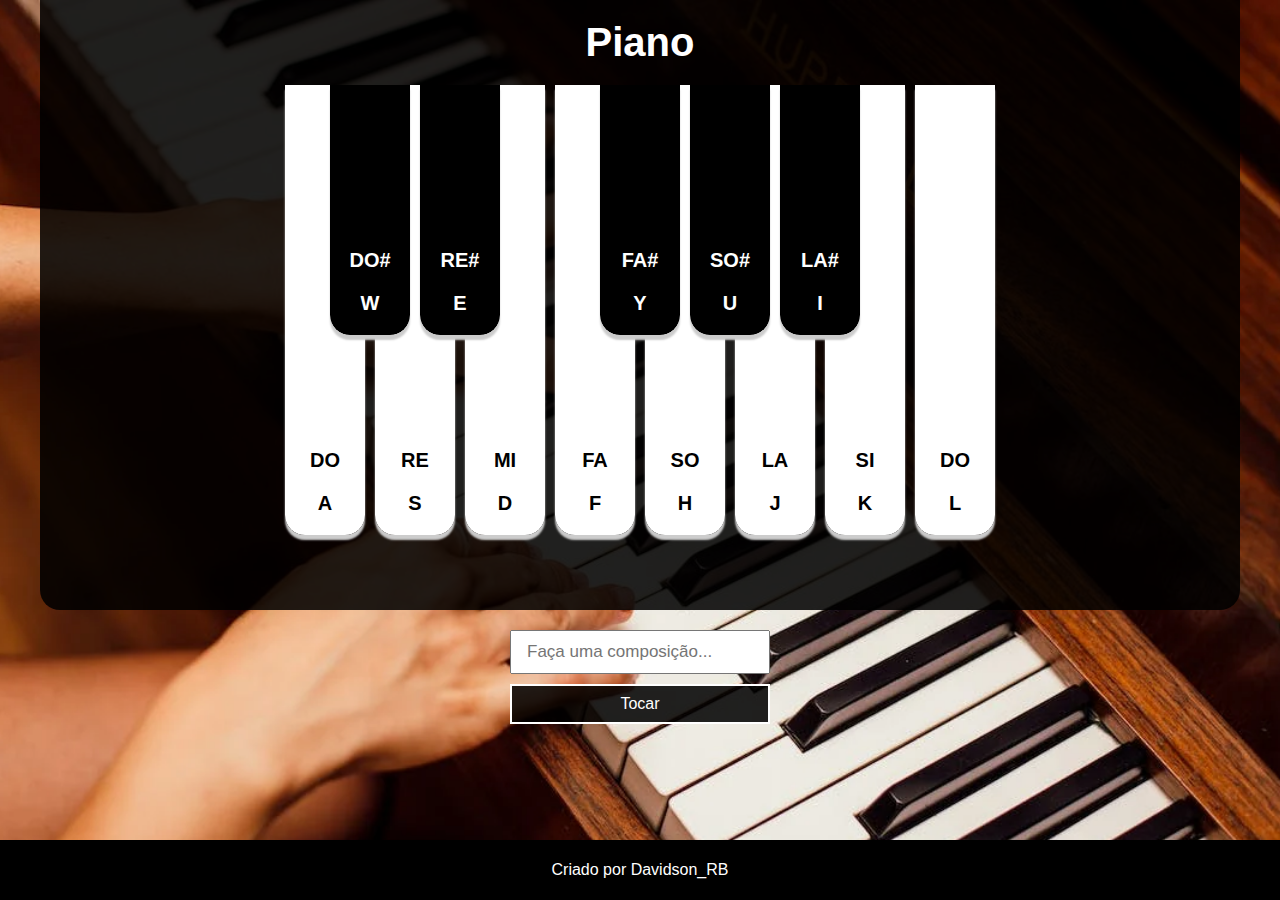
==== Piano/index.html @ a099ec57 "Piano" ====
<!DOCTYPE html>
<html lang="pt">

<head>
    <meta charset="UTF-8">
    <meta http-equiv="X-UA-Compatible" content="IE=edge">
    <meta name="viewport" content="width=device-width, initial-scale=1.0">
    <title>Instrumentos</title>
    <link rel="stylesheet" href="style.css" />
</head>

<body>

    <section id="teclado">
        <div class="teclado-area">
            <div class="teclado">
                <div class="titulo">
                    <h1>Piano</h1>
                </div>
                <div class="botoes">
                    <div class="conjuntoBtn">
                        <div data-key="keya" class="branco key">
                            <span>
                                <p>DO</p>
                                <p>A</p>
                            </span>
                        </div>
                        <div data-key="keyw" class="preto key">
                            <span>
                                <p>DO#</p>
                                <p>W</p>
                            </span>
                        </div>
                    </div>
                    <div class="conjuntoBtn">
                        <div data-key="keys" class="branco key">
                            <span>
                                <p>RE</p>
                                <p>S</p>
                            </span>
                        </div>
                        <div data-key="keye" class="preto key">
                            <span>
                                <p>RE#</p>
                                <p>E</p>
                            </span>
                        </div>
                    </div>
                    <div class="conjuntoBtn">
                        <div data-key="keyd" class="branco key">
                            <span>
                                <p>MI</p>
                                <p>D</p>
                            </span>
                        </div>
                    </div>
                    <div class="conjuntoBtn">
                        <div data-key="keyf" class="branco key">
                            <span>
                                <p>FA</p>
                                <p>F</p>
                            </span>
                        </div>
                        <div data-key="keyy" class="preto key">
                            <span>
                                <p>FA#</p>
                                <p>Y</p>
                            </span>
                        </div>
                    </div>
                    <div class="conjuntoBtn">
                        <div data-key="keyh" class="branco key">
                            <span>
                                <p>SO</p>
                                <p>H</p>
                            </span>
                        </div>
                        <div data-key="keyu" class="preto key">
                            <span>
                                <p>SO#</p>
                                <p>U</p>
                            </span>
                        </div>
                    </div>
                    <div class="conjuntoBtn">
                        <div data-key="keyj" class="branco key">
                            <span>
                                <p>LA</p>
                                <p>J</p>
                            </span>
                        </div>
                        <div data-key="keyi" class="preto key">
                            <span>
                                <p>LA#</p>
                                <p>I</p>
                            </span>
                        </div>
                    </div>
                    <div class="conjuntoBtn">
                        <div data-key="keyk" class="branco key">
                            <span>
                                <p>SI</p>
                                <p>K</p>
                            </span>
                        </div>
                    </div>
                    <div class="conjuntoBtn">
                        <div data-key="keyl" class="branco key">
                            <span>
                                <p>DO</p>
                                <p>L</p>
                            </span>
                        </div>
                    </div>
                </div>
            </div>
            <div class="composer">
                <input type="text" id="input" placeholder="Faça uma composição..." />
                <button>Tocar</button>
            </div>
        </div>
        <footer>Criado por Davidson_RB</footer>
    </section>

    <audio id="s_keya" src="sounds/Grand_Imperial - C2_48L.wav"></audio>
    <audio id="s_keyw" src="sounds/Grand_Imperial - Db2_49L.wav"></audio>
    <audio id="s_keys" src="sounds/Grand_Imperial - D2_50L.wav"></audio>
    <audio id="s_keye" src="sounds/Grand_Imperial - Eb2_51L.wav"></audio>
    <audio id="s_keyd" src="sounds/Grand_Imperial - E2_52L.wav"></audio>
    <audio id="s_keyf" src="sounds/Grand_Imperial - F2_53L.wav"></audio>
    <audio id="s_keyy" src="sounds/Grand_Imperial - Gb2_54L.wav"></audio>
    <audio id="s_keyh" src="sounds/Grand_Imperial - G2_55L.wav"></audio>
    <audio id="s_keyu" src="sounds/Grand_Imperial - Ab2_56L.wav"></audio>
    <audio id="s_keyj" src="sounds/Grand_Imperial - A2_57L.wav"></audio>
    <audio id="s_keyi" src="sounds/Grand_Imperial - Bb2_58L.wav"></audio>
    <audio id="s_keyk" src="sounds/Grand_Imperial - B2_59L.wav"></audio>
    <audio id="s_keyl" src="sounds/Grand_Imperial - C3_60L.wav"></audio>


    <script src="script.js"></script>
</body>

</html>
---- Piano/style.css ----
* {
    margin: 0;
    padding: 0;
    box-sizing: border-box;
    font-family: Arial, Helvetica, sans-serif;
}

#teclado {
    background-image: url(img/back.webp);
    background-position: center;
    background-size: cover;
    min-height: 100vh;
}

.teclado-area {
    display: flex;
    flex-direction: column;
    align-items: center;
    height: calc(100vh - 60px);
    user-select: none;
}

.teclado .titulo {
    width: 100%;
    text-align: center;
    padding: 20px;
    font-size: 20px;
    color: #FFF;
}

.teclado {
    width: 1200px;
    height: 610px;
    display: flex;
    justify-content: center;
    align-items: center;
    flex-direction: column;
    background-color: #000D;
    border-radius: 0 0 20px 20px;
    font-weight: bold;
}

.teclado .botoes {
    display: grid;
    grid-template-columns: repeat(8, 1fr);
    height: 100%;
    gap: 10px;
}

.conjuntoBtn {
    display: flex;
    position: relative;
}

.conjuntoBtn .branco {
    width: 80px;
    height: 450px;
    background-color: #FFF;
    border-radius: 0 0 20px 20px;
}

.branco span {
    height: 100%;
    display: flex;
    flex-direction: column;
    justify-content: flex-end;
    align-items: center;
    box-shadow: 0 5px 2px #CCC;
    border-radius: inherit;
}

.branco span p {
    margin-bottom: 20px;
    font-size: 20px;
}

.conjuntoBtn .preto {
    width: 80px;
    height: 250px;
    position: absolute;
    z-index: 99;
    margin-left: 45px;
    background-color: #000;
    border-radius: 0 0 20px 20px;
}

.preto span {
    height: 100%;
    display: flex;
    flex-direction: column;
    justify-content: flex-end;
    align-items: center;
    box-shadow: 0 5px 2px #CCC;
    border-radius: inherit;
}

.preto span p {
    color: #FFF;
    margin-bottom: 20px;
    font-size: 20px;
}

.branco.key.active {
    position: relative;
}

.key.active {
    top: 50px;
    /* transition: all ease 0.3; */
}

/* COMPOSER */
.composer {
    width: 260px;
    margin-top: 20px;
}

.composer #input {
    width: 100%;
    outline: none;
    font-size: 17px;
    padding: 10px 15px;
}

.composer button {
    width: 100%;
    height: 40px;
    background: #000D;
    border: 2px solid #FFF;
    color: #FFF;
    font-size: 16px;
    margin-top: 10px;
    cursor: pointer;
}

.composer button:hover {
    background-color: #0003;
}

/* FOOTER */
footer {
    display: flex;
    justify-content: center;
    align-items: center;
    height: 60px;
    font-size: 16px;
    background-color: #000;
    color: #FFF;
}
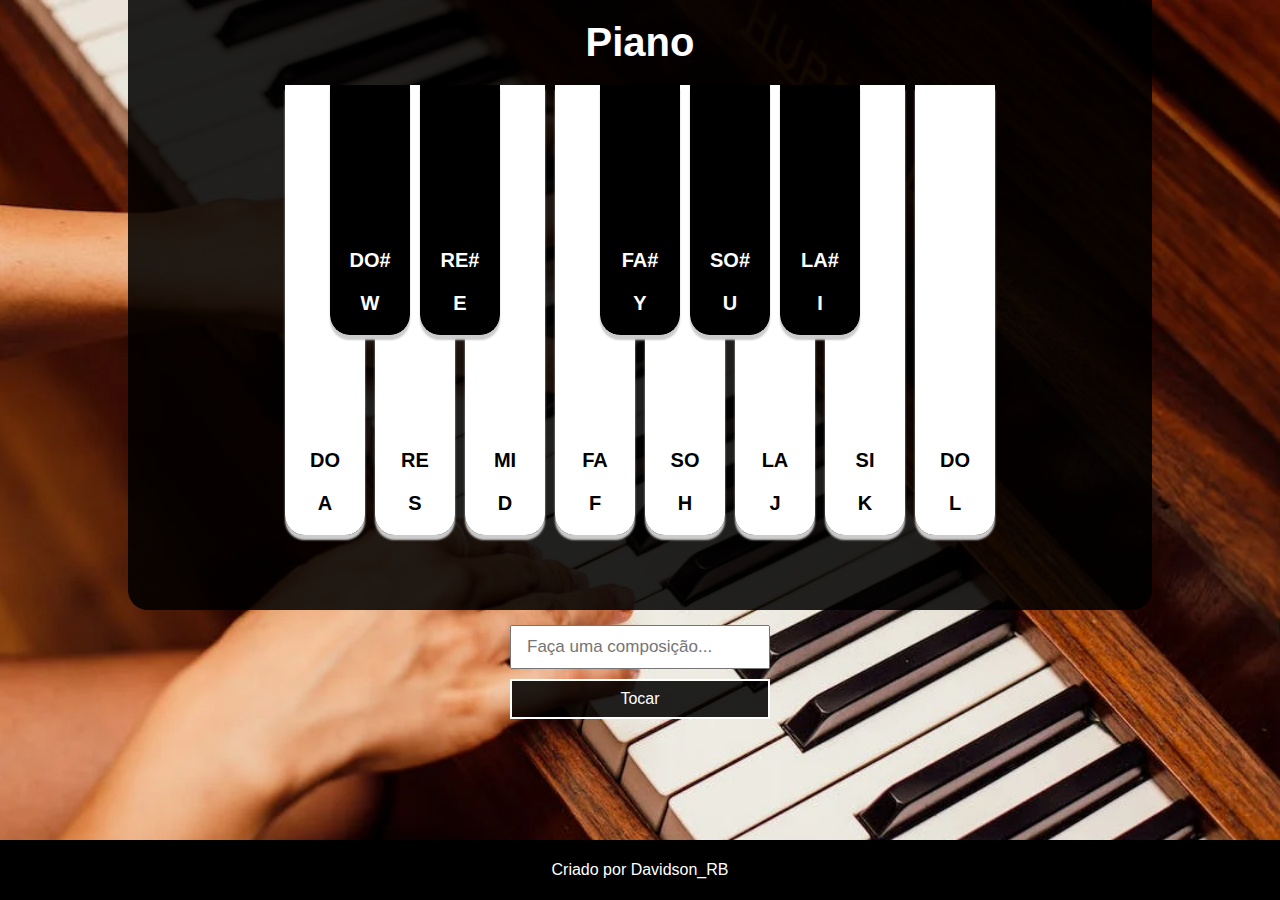
==== commit 4c6d0d74: "mobile" ====
--- a/Piano/index.html
+++ b/Piano/index.html
@@ -61,7 +61,7 @@
                                 <p>F</p>
                             </span>
                         </div>
-                        <div data-key="keyy" class="preto key">
+                        <div data-key="keyy" class="preto r key">
                             <span>
                                 <p>FA#</p>
                                 <p>Y</p>
--- a/Piano/style.css
+++ b/Piano/style.css
@@ -5,6 +5,10 @@
     font-family: Arial, Helvetica, sans-serif;
 }
 
+body {
+    overflow: hidden;
+}
+
 #teclado {
     background-image: url(img/back.webp);
     background-position: center;
@@ -20,24 +24,24 @@
     user-select: none;
 }
 
+.teclado {
+    width: 1024px;
+    height: 610px;
+    display: flex;
+    justify-content: center;
+    align-items: center;
+    flex-direction: column;
+    background-color: #000D;
+    border-radius: 0 0 20px 20px;
+    font-weight: bold;
+}
+
 .teclado .titulo {
     width: 100%;
     text-align: center;
     padding: 20px;
     font-size: 20px;
     color: #FFF;
-}
-
-.teclado {
-    width: 1200px;
-    height: 610px;
-    display: flex;
-    justify-content: center;
-    align-items: center;
-    flex-direction: column;
-    background-color: #000D;
-    border-radius: 0 0 20px 20px;
-    font-weight: bold;
 }
 
 .teclado .botoes {
@@ -106,13 +110,13 @@
 
 .key.active {
     top: 50px;
-    /* transition: all ease 0.3; */
+    transition: all ease 0.3;
 }
 
 /* COMPOSER */
 .composer {
     width: 260px;
-    margin-top: 20px;
+    margin-top: 15px;
 }
 
 .composer #input {
@@ -146,4 +150,54 @@
     font-size: 16px;
     background-color: #000;
     color: #FFF;
+}
+
+/*----------TABLET----------*/
+@media (min-width:450px) and (max-width:800px) {
+    .teclado {
+        width: 100%;
+        height: 400px;
+    }
+
+    .conjuntoBtn .branco {
+        width: 60px;
+        height: 250px;
+    }
+
+    .conjuntoBtn .preto {
+        width: 60px;
+        height: 150px;
+    }
+
+}
+
+@media (max-width:450px) {
+    .teclado {
+        width: 100%;
+        height: 600px;
+    }
+
+    .teclado .botoes {
+        grid-template-columns: repeat(4, 1fr);
+    }
+
+    .conjuntoBtn .branco {
+        width: 60px;
+        height: 200px;
+    }
+
+    .conjuntoBtn .preto {
+        width: 60px;
+        height: 100px;
+        margin-left: 35px;
+    }
+
+    .conjuntoBtn .preto.r {
+        margin-left: -35px;
+    }
+
+    .key.active {
+        top: 30px;
+    }
+
 }